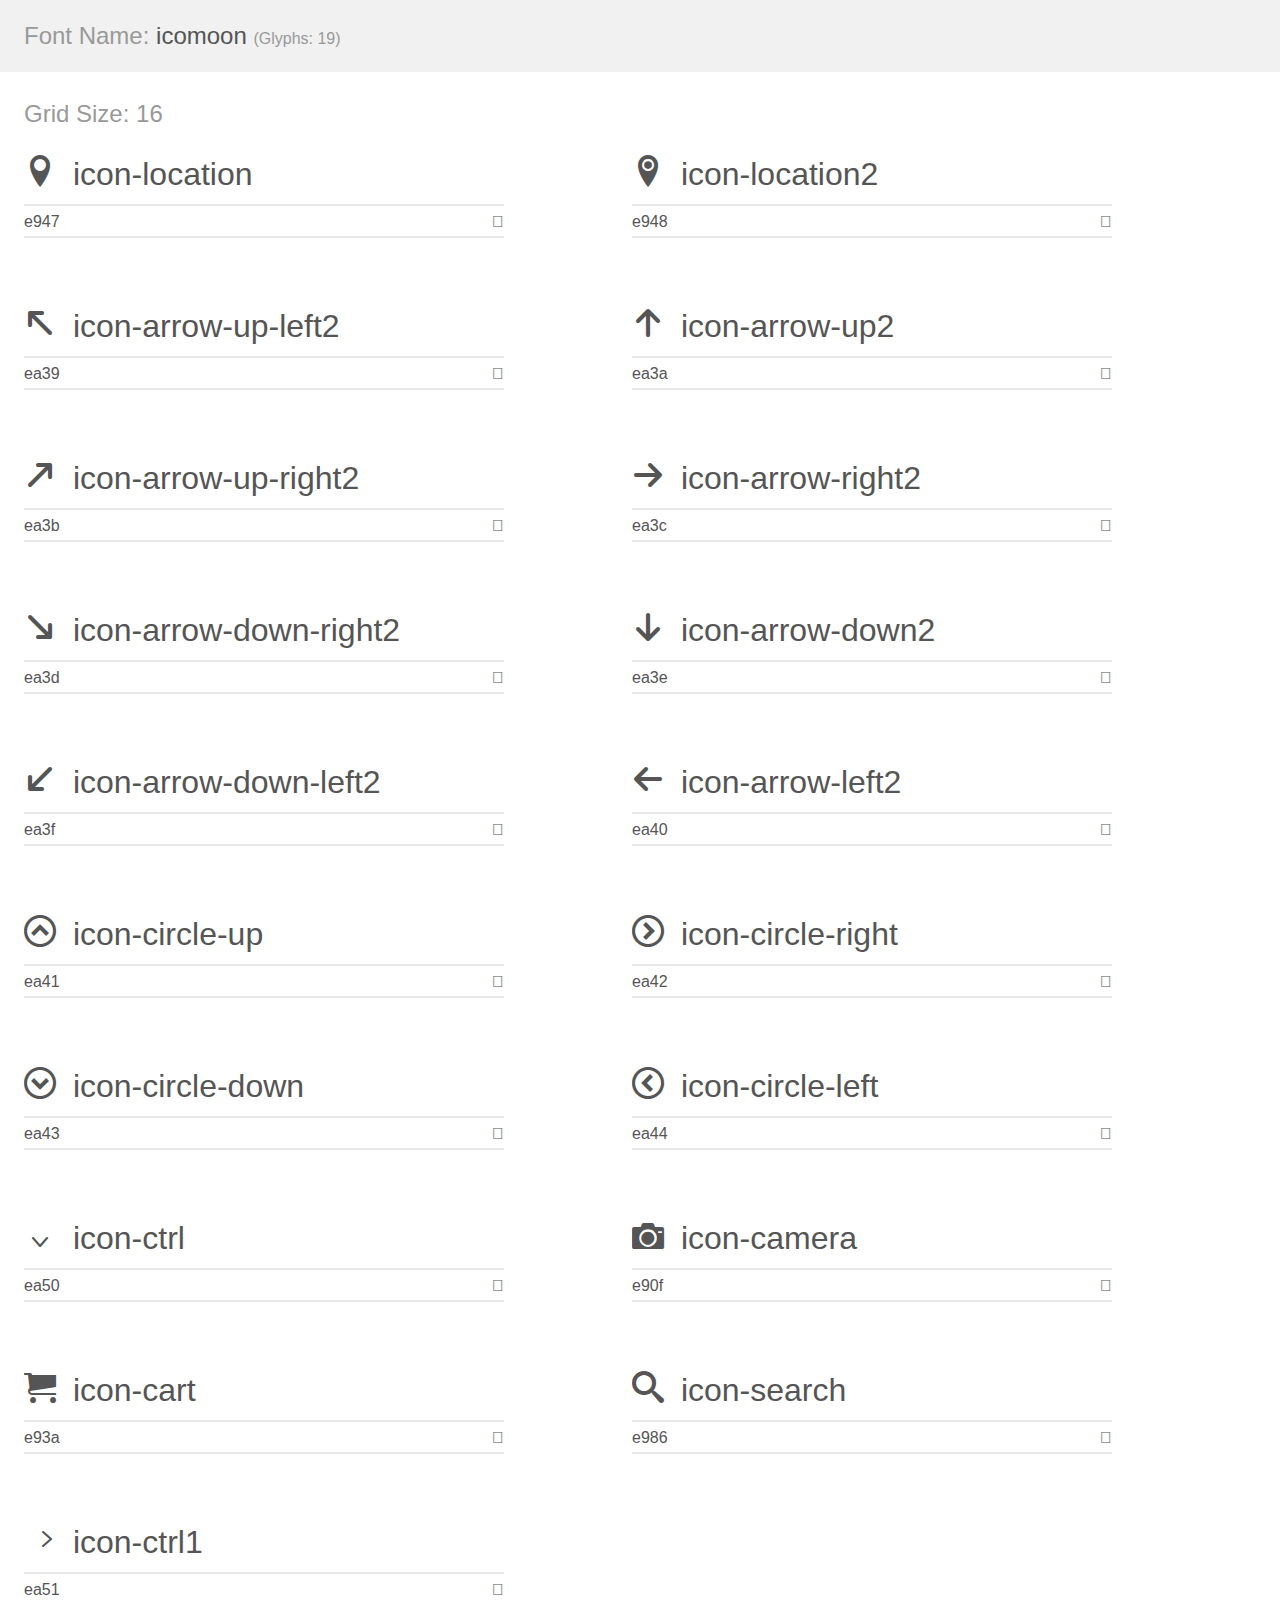
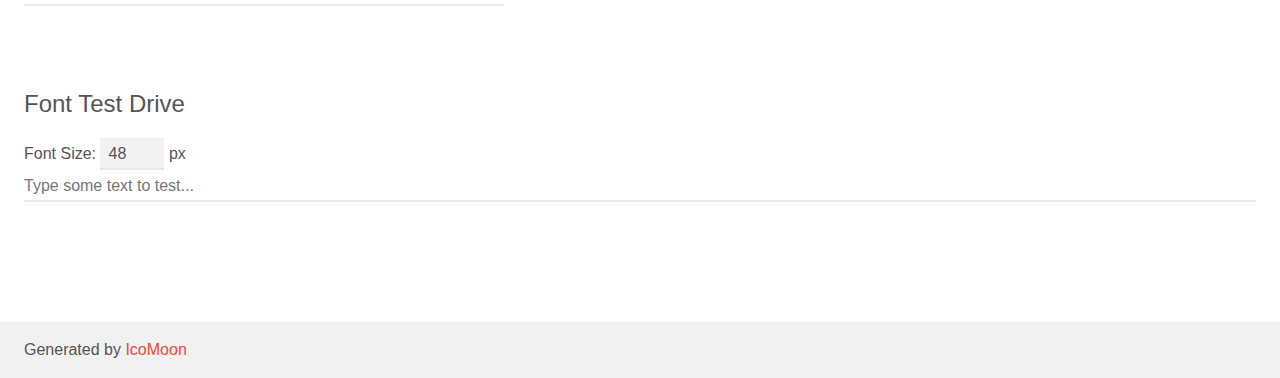
==== font/icomoon/demo.html @ 81f2b28a "22/6/8 init create" ====
<!doctype html>
<html>
<head>
    <meta charset="utf-8">
    <title>IcoMoon Demo</title>
    <meta name="description" content="An Icon Font Generated By IcoMoon.io">
    <meta name="viewport" content="width=device-width, initial-scale=1">
    <link rel="stylesheet" href="demo-files/demo.css">
    <link rel="stylesheet" href="style.css"></head>
<body>
    <div class="bgc1 clearfix">
        <h1 class="mhmm mvm"><span class="fgc1">Font Name:</span> icomoon <small class="fgc1">(Glyphs:&nbsp;19)</small></h1>
    </div>
    <div class="clearfix mhl ptl">
        <h1 class="mvm mtn fgc1">Grid Size: 16</h1>
        <div class="glyph fs1">
            <div class="clearfix bshadow0 pbs">
                <span class="icon-location"></span>
                <span class="mls"> icon-location</span>
            </div>
            <fieldset class="fs0 size1of1 clearfix hidden-false">
                <input type="text" readonly value="e947" class="unit size1of2" />
                <input type="text" maxlength="1" readonly value="&#xe947;" class="unitRight size1of2 talign-right" />
            </fieldset>
            <div class="fs0 bshadow0 clearfix hidden-true">
                <span class="unit pvs fgc1">liga: </span>
                <input type="text" readonly value="location, map-marker" class="liga unitRight" />
            </div>
        </div>
        <div class="glyph fs1">
            <div class="clearfix bshadow0 pbs">
                <span class="icon-location2"></span>
                <span class="mls"> icon-location2</span>
            </div>
            <fieldset class="fs0 size1of1 clearfix hidden-false">
                <input type="text" readonly value="e948" class="unit size1of2" />
                <input type="text" maxlength="1" readonly value="&#xe948;" class="unitRight size1of2 talign-right" />
            </fieldset>
            <div class="fs0 bshadow0 clearfix hidden-true">
                <span class="unit pvs fgc1">liga: </span>
                <input type="text" readonly value="location2, map-marker2" class="liga unitRight" />
            </div>
        </div>
        <div class="glyph fs1">
            <div class="clearfix bshadow0 pbs">
                <span class="icon-arrow-up-left2"></span>
                <span class="mls"> icon-arrow-up-left2</span>
            </div>
            <fieldset class="fs0 size1of1 clearfix hidden-false">
                <input type="text" readonly value="ea39" class="unit size1of2" />
                <input type="text" maxlength="1" readonly value="&#xea39;" class="unitRight size1of2 talign-right" />
            </fieldset>
            <div class="fs0 bshadow0 clearfix hidden-true">
                <span class="unit pvs fgc1">liga: </span>
                <input type="text" readonly value="arrow-up-left2, up-left2" class="liga unitRight" />
            </div>
        </div>
        <div class="glyph fs1">
            <div class="clearfix bshadow0 pbs">
                <span class="icon-arrow-up2"></span>
                <span class="mls"> icon-arrow-up2</span>
            </div>
            <fieldset class="fs0 size1of1 clearfix hidden-false">
                <input type="text" readonly value="ea3a" class="unit size1of2" />
                <input type="text" maxlength="1" readonly value="&#xea3a;" class="unitRight size1of2 talign-right" />
            </fieldset>
            <div class="fs0 bshadow0 clearfix hidden-true">
                <span class="unit pvs fgc1">liga: </span>
                <input type="text" readonly value="arrow-up2, up2" class="liga unitRight" />
            </div>
        </div>
        <div class="glyph fs1">
            <div class="clearfix bshadow0 pbs">
                <span class="icon-arrow-up-right2"></span>
                <span class="mls"> icon-arrow-up-right2</span>
            </div>
            <fieldset class="fs0 size1of1 clearfix hidden-false">
                <input type="text" readonly value="ea3b" class="unit size1of2" />
                <input type="text" maxlength="1" readonly value="&#xea3b;" class="unitRight size1of2 talign-right" />
            </fieldset>
            <div class="fs0 bshadow0 clearfix hidden-true">
                <span class="unit pvs fgc1">liga: </span>
                <input type="text" readonly value="arrow-up-right2, up-right2" class="liga unitRight" />
            </div>
        </div>
        <div class="glyph fs1">
            <div class="clearfix bshadow0 pbs">
                <span class="icon-arrow-right2"></span>
                <span class="mls"> icon-arrow-right2</span>
            </div>
            <fieldset class="fs0 size1of1 clearfix hidden-false">
                <input type="text" readonly value="ea3c" class="unit size1of2" />
                <input type="text" maxlength="1" readonly value="&#xea3c;" class="unitRight size1of2 talign-right" />
            </fieldset>
            <div class="fs0 bshadow0 clearfix hidden-true">
                <span class="unit pvs fgc1">liga: </span>
                <input type="text" readonly value="arrow-right2, right4" class="liga unitRight" />
            </div>
        </div>
        <div class="glyph fs1">
            <div class="clearfix bshadow0 pbs">
                <span class="icon-arrow-down-right2"></span>
                <span class="mls"> icon-arrow-down-right2</span>
            </div>
            <fieldset class="fs0 size1of1 clearfix hidden-false">
                <input type="text" readonly value="ea3d" class="unit size1of2" />
                <input type="text" maxlength="1" readonly value="&#xea3d;" class="unitRight size1of2 talign-right" />
            </fieldset>
            <div class="fs0 bshadow0 clearfix hidden-true">
                <span class="unit pvs fgc1">liga: </span>
                <input type="text" readonly value="arrow-down-right2, down-right2" class="liga unitRight" />
            </div>
        </div>
        <div class="glyph fs1">
            <div class="clearfix bshadow0 pbs">
                <span class="icon-arrow-down2"></span>
                <span class="mls"> icon-arrow-down2</span>
            </div>
            <fieldset class="fs0 size1of1 clearfix hidden-false">
                <input type="text" readonly value="ea3e" class="unit size1of2" />
                <input type="text" maxlength="1" readonly value="&#xea3e;" class="unitRight size1of2 talign-right" />
            </fieldset>
            <div class="fs0 bshadow0 clearfix hidden-true">
                <span class="unit pvs fgc1">liga: </span>
                <input type="text" readonly value="arrow-down2, down2" class="liga unitRight" />
            </div>
        </div>
        <div class="glyph fs1">
            <div class="clearfix bshadow0 pbs">
                <span class="icon-arrow-down-left2"></span>
                <span class="mls"> icon-arrow-down-left2</span>
            </div>
            <fieldset class="fs0 size1of1 clearfix hidden-false">
                <input type="text" readonly value="ea3f" class="unit size1of2" />
                <input type="text" maxlength="1" readonly value="&#xea3f;" class="unitRight size1of2 talign-right" />
            </fieldset>
            <div class="fs0 bshadow0 clearfix hidden-true">
                <span class="unit pvs fgc1">liga: </span>
                <input type="text" readonly value="arrow-down-left2, down-left2" class="liga unitRight" />
            </div>
        </div>
        <div class="glyph fs1">
            <div class="clearfix bshadow0 pbs">
                <span class="icon-arrow-left2"></span>
                <span class="mls"> icon-arrow-left2</span>
            </div>
            <fieldset class="fs0 size1of1 clearfix hidden-false">
                <input type="text" readonly value="ea40" class="unit size1of2" />
                <input type="text" maxlength="1" readonly value="&#xea40;" class="unitRight size1of2 talign-right" />
            </fieldset>
            <div class="fs0 bshadow0 clearfix hidden-true">
                <span class="unit pvs fgc1">liga: </span>
                <input type="text" readonly value="arrow-left2, left4" class="liga unitRight" />
            </div>
        </div>
        <div class="glyph fs1">
            <div class="clearfix bshadow0 pbs">
                <span class="icon-circle-up"></span>
                <span class="mls"> icon-circle-up</span>
            </div>
            <fieldset class="fs0 size1of1 clearfix hidden-false">
                <input type="text" readonly value="ea41" class="unit size1of2" />
                <input type="text" maxlength="1" readonly value="&#xea41;" class="unitRight size1of2 talign-right" />
            </fieldset>
            <div class="fs0 bshadow0 clearfix hidden-true">
                <span class="unit pvs fgc1">liga: </span>
                <input type="text" readonly value="circle-up, up3" class="liga unitRight" />
            </div>
        </div>
        <div class="glyph fs1">
            <div class="clearfix bshadow0 pbs">
                <span class="icon-circle-right"></span>
                <span class="mls"> icon-circle-right</span>
            </div>
            <fieldset class="fs0 size1of1 clearfix hidden-false">
                <input type="text" readonly value="ea42" class="unit size1of2" />
                <input type="text" maxlength="1" readonly value="&#xea42;" class="unitRight size1of2 talign-right" />
            </fieldset>
            <div class="fs0 bshadow0 clearfix hidden-true">
                <span class="unit pvs fgc1">liga: </span>
                <input type="text" readonly value="circle-right, right5" class="liga unitRight" />
            </div>
        </div>
        <div class="glyph fs1">
            <div class="clearfix bshadow0 pbs">
                <span class="icon-circle-down"></span>
                <span class="mls"> icon-circle-down</span>
            </div>
            <fieldset class="fs0 size1of1 clearfix hidden-false">
                <input type="text" readonly value="ea43" class="unit size1of2" />
                <input type="text" maxlength="1" readonly value="&#xea43;" class="unitRight size1of2 talign-right" />
            </fieldset>
            <div class="fs0 bshadow0 clearfix hidden-true">
                <span class="unit pvs fgc1">liga: </span>
                <input type="text" readonly value="circle-down, down3" class="liga unitRight" />
            </div>
        </div>
        <div class="glyph fs1">
            <div class="clearfix bshadow0 pbs">
                <span class="icon-circle-left"></span>
                <span class="mls"> icon-circle-left</span>
            </div>
            <fieldset class="fs0 size1of1 clearfix hidden-false">
                <input type="text" readonly value="ea44" class="unit size1of2" />
                <input type="text" maxlength="1" readonly value="&#xea44;" class="unitRight size1of2 talign-right" />
            </fieldset>
            <div class="fs0 bshadow0 clearfix hidden-true">
                <span class="unit pvs fgc1">liga: </span>
                <input type="text" readonly value="circle-left, left5" class="liga unitRight" />
            </div>
        </div>
        <div class="glyph fs1">
            <div class="clearfix bshadow0 pbs">
                <span class="icon-ctrl"></span>
                <span class="mls"> icon-ctrl</span>
            </div>
            <fieldset class="fs0 size1of1 clearfix hidden-false">
                <input type="text" readonly value="ea50" class="unit size1of2" />
                <input type="text" maxlength="1" readonly value="&#xea50;" class="unitRight size1of2 talign-right" />
            </fieldset>
            <div class="fs0 bshadow0 clearfix hidden-true">
                <span class="unit pvs fgc1">liga: </span>
                <input type="text" readonly value="ctrl, control" class="liga unitRight" />
            </div>
        </div>
        <div class="glyph fs1">
            <div class="clearfix bshadow0 pbs">
                <span class="icon-camera"></span>
                <span class="mls"> icon-camera</span>
            </div>
            <fieldset class="fs0 size1of1 clearfix hidden-false">
                <input type="text" readonly value="e90f" class="unit size1of2" />
                <input type="text" maxlength="1" readonly value="&#xe90f;" class="unitRight size1of2 talign-right" />
            </fieldset>
            <div class="fs0 bshadow0 clearfix hidden-true">
                <span class="unit pvs fgc1">liga: </span>
                <input type="text" readonly value="camera, photo" class="liga unitRight" />
            </div>
        </div>
        <div class="glyph fs1">
            <div class="clearfix bshadow0 pbs">
                <span class="icon-cart"></span>
                <span class="mls"> icon-cart</span>
            </div>
            <fieldset class="fs0 size1of1 clearfix hidden-false">
                <input type="text" readonly value="e93a" class="unit size1of2" />
                <input type="text" maxlength="1" readonly value="&#xe93a;" class="unitRight size1of2 talign-right" />
            </fieldset>
            <div class="fs0 bshadow0 clearfix hidden-true">
                <span class="unit pvs fgc1">liga: </span>
                <input type="text" readonly value="cart, purchase" class="liga unitRight" />
            </div>
        </div>
        <div class="glyph fs1">
            <div class="clearfix bshadow0 pbs">
                <span class="icon-search"></span>
                <span class="mls"> icon-search</span>
            </div>
            <fieldset class="fs0 size1of1 clearfix hidden-false">
                <input type="text" readonly value="e986" class="unit size1of2" />
                <input type="text" maxlength="1" readonly value="&#xe986;" class="unitRight size1of2 talign-right" />
            </fieldset>
            <div class="fs0 bshadow0 clearfix hidden-true">
                <span class="unit pvs fgc1">liga: </span>
                <input type="text" readonly value="search, magnifier" class="liga unitRight" />
            </div>
        </div>
        <div class="glyph fs1">
            <div class="clearfix bshadow0 pbs">
                <span class="icon-ctrl1"></span>
                <span class="mls"> icon-ctrl1</span>
            </div>
            <fieldset class="fs0 size1of1 clearfix hidden-false">
                <input type="text" readonly value="ea51" class="unit size1of2" />
                <input type="text" maxlength="1" readonly value="&#xea51;" class="unitRight size1of2 talign-right" />
            </fieldset>
            <div class="fs0 bshadow0 clearfix hidden-true">
                <span class="unit pvs fgc1">liga: </span>
                <input type="text" readonly value="ctrl, control" class="liga unitRight" />
            </div>
        </div>
    </div>

    <!--[if gt IE 8]><!-->
    <div class="mhl clearfix mbl">
        <h1>Font Test Drive</h1>
        <label>
            Font Size: <input id="fontSize" type="number" class="textbox0 mbm"
            min="8" value="48" />
            px
        </label>
        <input id="testText" type="text" class="phl size1of1 mvl"
        placeholder="Type some text to test..." value=""/>
        <div id="testDrive" class="icon-" style="font-family: icomoon">&nbsp;
        </div>
    </div>
    <!--<![endif]-->
    <div class="bgc1 clearfix">
        <p class="mhl">Generated by <a href="https://icomoon.io/app">IcoMoon</a></p>
    </div>

    <script src="demo-files/demo.js"></script>
</body>
</html>
---- font/icomoon/demo-files/demo.css ----
body {
  padding: 0;
  margin: 0;
  font-family: sans-serif;
  font-size: 1em;
  line-height: 1.5;
  color: #555;
  background: #fff;
}
h1 {
  font-size: 1.5em;
  font-weight: normal;
}
small {
  font-size: .66666667em;
}
a {
  color: #e74c3c;
  text-decoration: none;
}
a:hover, a:focus {
  box-shadow: 0 1px #e74c3c;
}
.bshadow0, input {
  box-shadow: inset 0 -2px #e7e7e7;
}
input:hover {
  box-shadow: inset 0 -2px #ccc;
}
input, fieldset {
  font-family: sans-serif;
  font-size: 1em;
  margin: 0;
  padding: 0;
  border: 0;
}
input {
  color: inherit;
  line-height: 1.5;
  height: 1.5em;
  padding: .25em 0;
}
input:focus {
  outline: none;
  box-shadow: inset 0 -2px #449fdb;
}
.glyph {
  font-size: 16px;
  width: 15em;
  padding-bottom: 1em;
  margin-right: 4em;
  margin-bottom: 1em;
  float: left;
  overflow: hidden;
}
.liga {
  width: 80%;
  width: calc(100% - 2.5em);
}
.talign-right {
  text-align: right;
}
.talign-center {
  text-align: center;
}
.bgc1 {
  background: #f1f1f1;
}
.fgc1 {
  color: #999;
}
.fgc0 {
  color: #000;
}
p {
  margin-top: 1em;
  margin-bottom: 1em;
}
.mvm {
  margin-top: .75em;
  margin-bottom: .75em;
}
.mtn {
  margin-top: 0;
}
.mtl, .mal {
  margin-top: 1.5em;
}
.mbl, .mal {
  margin-bottom: 1.5em;
}
.mal, .mhl {
  margin-left: 1.5em;
  margin-right: 1.5em;
}
.mhmm {
  margin-left: 1em;
  margin-right: 1em;
}
.mls {
  margin-left: .25em;
}
.ptl {
  padding-top: 1.5em;
}
.pbs, .pvs {
  padding-bottom: .25em;
}
.pvs, .pts {
  padding-top: .25em;
}
.unit {
  float: left;
}
.unitRight {
  float: right;
}
.size1of2 {
  width: 50%;
}
.size1of1 {
  width: 100%;
}
.clearfix:before, .clearfix:after {
  content: " ";
  display: table;
}
.clearfix:after {
  clear: both;
}
.hidden-true {
  display: none;
}
.textbox0 {
  width: 3em;
  background: #f1f1f1;
  padding: .25em .5em;
  line-height: 1.5;
  height: 1.5em;
}
#testDrive {
  display: block;
  padding-top: 24px;
  line-height: 1.5;
}
.fs0 {
  font-size: 16px;
}
.fs1 {
  font-size: 32px;
}
---- font/icomoon/style.css ----
@font-face {
  font-family: 'icomoon';
  src:  url('fonts/icomoon.eot?tgjh8z');
  src:  url('fonts/icomoon.eot?tgjh8z#iefix') format('embedded-opentype'),
    url('fonts/icomoon.ttf?tgjh8z') format('truetype'),
    url('fonts/icomoon.woff?tgjh8z') format('woff'),
    url('fonts/icomoon.svg?tgjh8z#icomoon') format('svg');
  font-weight: normal;
  font-style: normal;
  font-display: block;
}

[class^="icon-"], [class*=" icon-"] {
  /* use !important to prevent issues with browser extensions that change fonts */
  font-family: 'icomoon' !important;
  speak: never;
  font-style: normal;
  font-weight: normal;
  font-variant: normal;
  text-transform: none;
  line-height: 1;

  /* Better Font Rendering =========== */
  -webkit-font-smoothing: antialiased;
  -moz-osx-font-smoothing: grayscale;
}

.icon-location:before {
  content: "\e947";
}
.icon-location2:before {
  content: "\e948";
}
.icon-arrow-up-left2:before {
  content: "\ea39";
}
.icon-arrow-up2:before {
  content: "\ea3a";
}
.icon-arrow-up-right2:before {
  content: "\ea3b";
}
.icon-arrow-right2:before {
  content: "\ea3c";
}
.icon-arrow-down-right2:before {
  content: "\ea3d";
}
.icon-arrow-down2:before {
  content: "\ea3e";
}
.icon-arrow-down-left2:before {
  content: "\ea3f";
}
.icon-arrow-left2:before {
  content: "\ea40";
}
.icon-circle-up:before {
  content: "\ea41";
}
.icon-circle-right:before {
  content: "\ea42";
}
.icon-circle-down:before {
  content: "\ea43";
}
.icon-circle-left:before {
  content: "\ea44";
}
.icon-ctrl:before {
  content: "\ea50";
}
.icon-camera:before {
  content: "\e90f";
}
.icon-cart:before {
  content: "\e93a";
}
.icon-search:before {
  content: "\e986";
}
.icon-ctrl1:before {
  content: "\ea51";
}
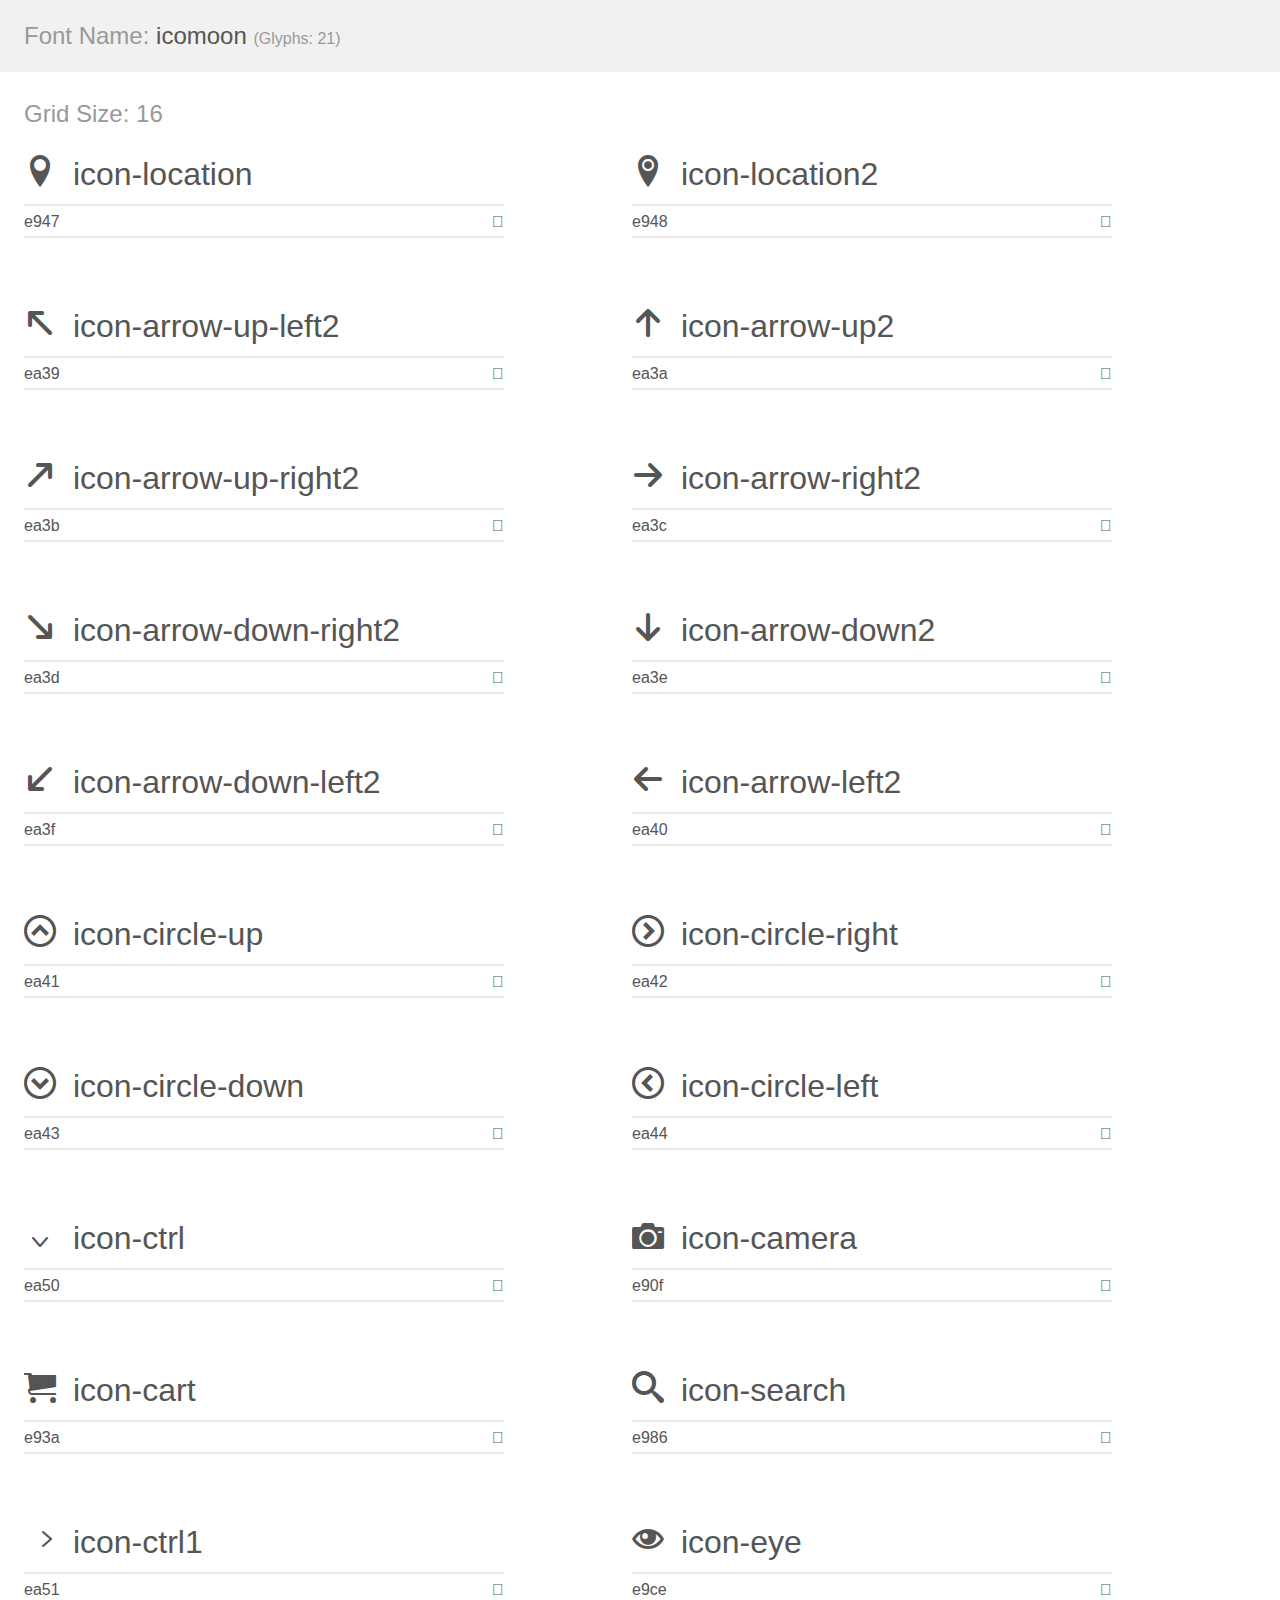
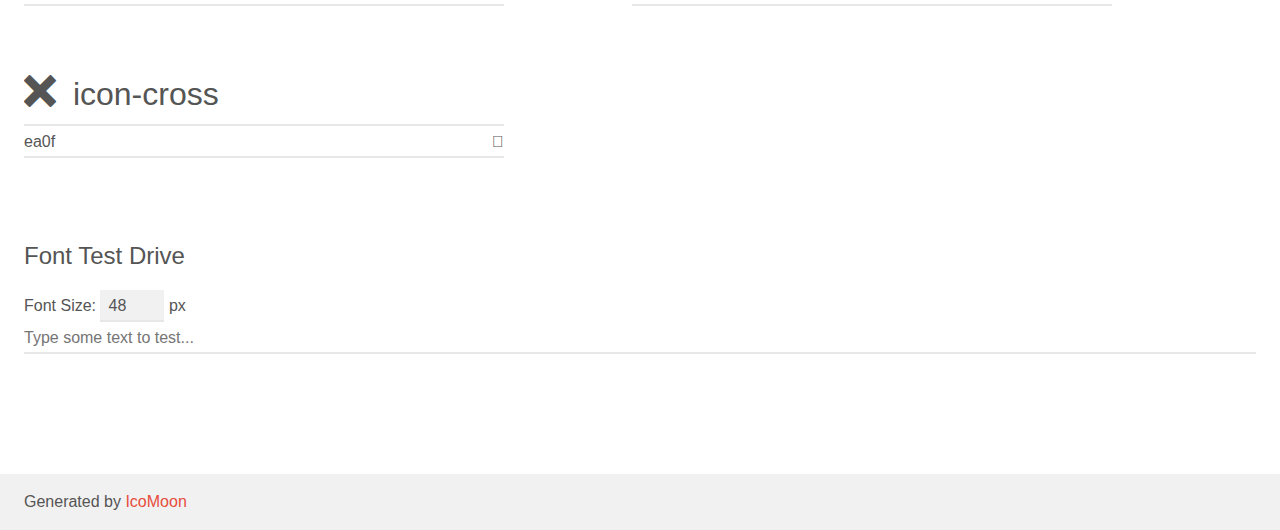
==== commit 0ec694f7: "22/6/12 first" ====
--- a/font/icomoon/demo.html
+++ b/font/icomoon/demo.html
@@ -9,7 +9,7 @@
     <link rel="stylesheet" href="style.css"></head>
 <body>
     <div class="bgc1 clearfix">
-        <h1 class="mhmm mvm"><span class="fgc1">Font Name:</span> icomoon <small class="fgc1">(Glyphs:&nbsp;19)</small></h1>
+        <h1 class="mhmm mvm"><span class="fgc1">Font Name:</span> icomoon <small class="fgc1">(Glyphs:&nbsp;21)</small></h1>
     </div>
     <div class="clearfix mhl ptl">
         <h1 class="mvm mtn fgc1">Grid Size: 16</h1>
@@ -277,6 +277,34 @@
             <div class="fs0 bshadow0 clearfix hidden-true">
                 <span class="unit pvs fgc1">liga: </span>
                 <input type="text" readonly value="ctrl, control" class="liga unitRight" />
+            </div>
+        </div>
+        <div class="glyph fs1">
+            <div class="clearfix bshadow0 pbs">
+                <span class="icon-eye"></span>
+                <span class="mls"> icon-eye</span>
+            </div>
+            <fieldset class="fs0 size1of1 clearfix hidden-false">
+                <input type="text" readonly value="e9ce" class="unit size1of2" />
+                <input type="text" maxlength="1" readonly value="&#xe9ce;" class="unitRight size1of2 talign-right" />
+            </fieldset>
+            <div class="fs0 bshadow0 clearfix hidden-true">
+                <span class="unit pvs fgc1">liga: </span>
+                <input type="text" readonly value="eye, views" class="liga unitRight" />
+            </div>
+        </div>
+        <div class="glyph fs1">
+            <div class="clearfix bshadow0 pbs">
+                <span class="icon-cross"></span>
+                <span class="mls"> icon-cross</span>
+            </div>
+            <fieldset class="fs0 size1of1 clearfix hidden-false">
+                <input type="text" readonly value="ea0f" class="unit size1of2" />
+                <input type="text" maxlength="1" readonly value="&#xea0f;" class="unitRight size1of2 talign-right" />
+            </fieldset>
+            <div class="fs0 bshadow0 clearfix hidden-true">
+                <span class="unit pvs fgc1">liga: </span>
+                <input type="text" readonly value="cross, cancel" class="liga unitRight" />
             </div>
         </div>
     </div>
--- a/font/icomoon/style.css
+++ b/font/icomoon/style.css
@@ -1,10 +1,10 @@
 @font-face {
   font-family: 'icomoon';
-  src:  url('fonts/icomoon.eot?tgjh8z');
-  src:  url('fonts/icomoon.eot?tgjh8z#iefix') format('embedded-opentype'),
-    url('fonts/icomoon.ttf?tgjh8z') format('truetype'),
-    url('fonts/icomoon.woff?tgjh8z') format('woff'),
-    url('fonts/icomoon.svg?tgjh8z#icomoon') format('svg');
+  src:  url('fonts/icomoon.eot?dmgw86');
+  src:  url('fonts/icomoon.eot?dmgw86#iefix') format('embedded-opentype'),
+    url('fonts/icomoon.ttf?dmgw86') format('truetype'),
+    url('fonts/icomoon.woff?dmgw86') format('woff'),
+    url('fonts/icomoon.svg?dmgw86#icomoon') format('svg');
   font-weight: normal;
   font-style: normal;
   font-display: block;
@@ -82,3 +82,9 @@
 .icon-ctrl1:before {
   content: "\ea51";
 }
+.icon-eye:before {
+  content: "\e9ce";
+}
+.icon-cross:before {
+  content: "\ea0f";
+}
